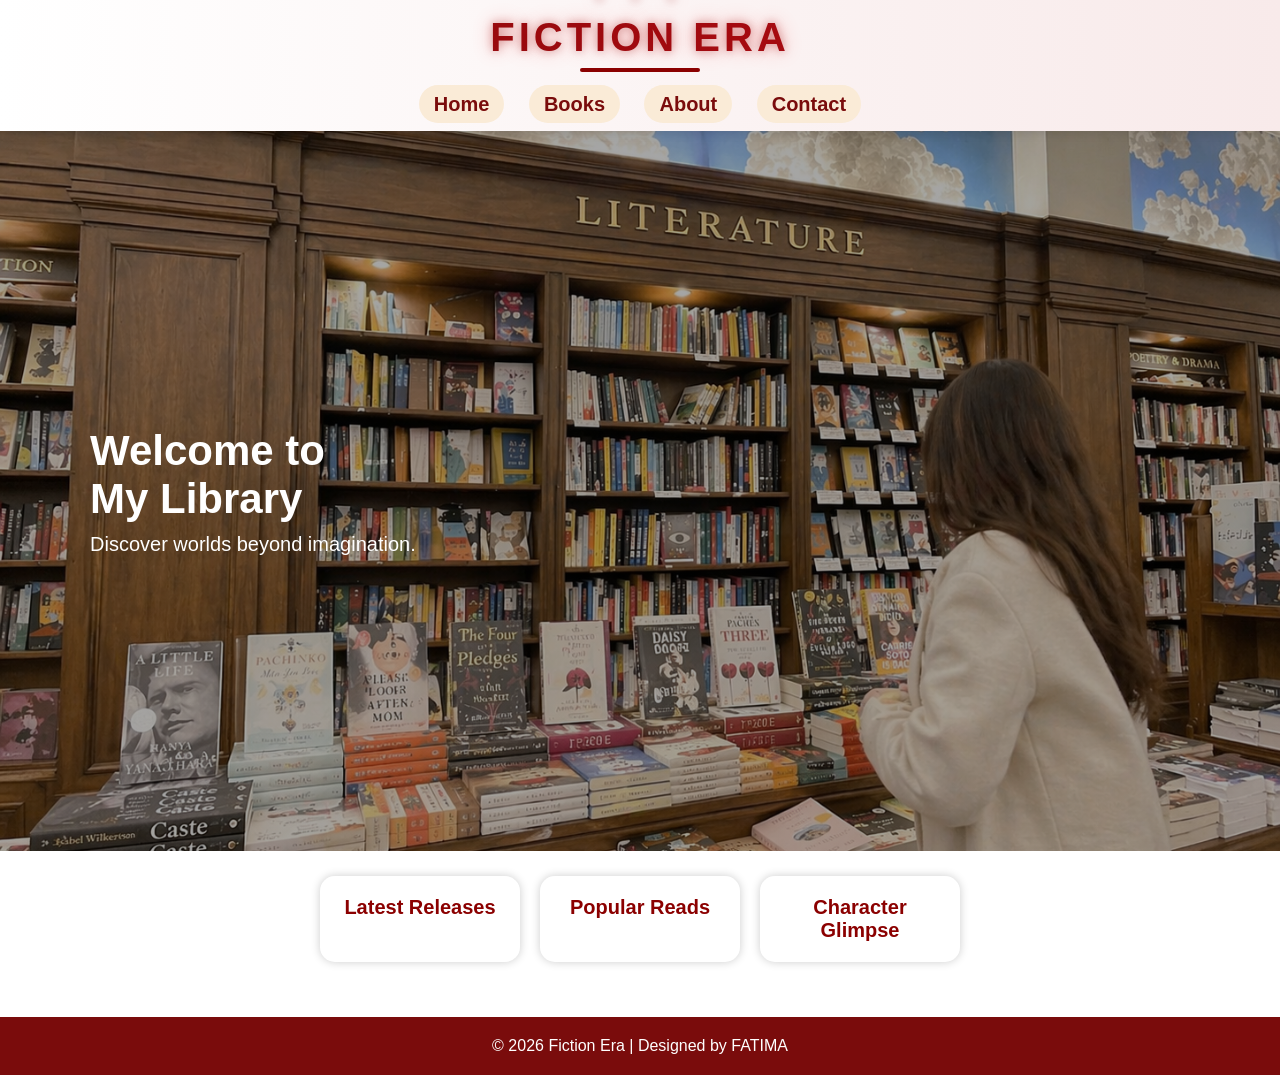
==== index.html @ 8be03c66 "Add files via upload" ====
<!DOCTYPE html>
<html lang="en">

<head>
    <title>My Library</title>
    <link rel="stylesheet" href="style.css">
</head>

<body>

<header>

    <h1 class="fiction-heading">FICTION ERA</h1>
<br>
    <nav>
        <a href="index.html">Home</a>
        <a href="book.html">Books</a>
        <a href="about.html">About</a>
        <a href="Contact.html">Contact</a>
    </nav>

</header>

<section class="hero">

    <div class="hero-text">

        <h1>Welcome to <br> My Library</h1>

        <p>Discover worlds beyond imagination.</p>

    </div>

</section>

<section class="cards">

    <div class="card">
        <a href="Latest.html">Latest Releases</a>
    </div>

    <div class="card">
        <a href="Popular.html">Popular Reads</a>
    </div>

    <div class="card">
        <a href="Staff.html">Character Glimpse</a>
    </div>

</section>

<footer>

    <p>© 2026 Fiction Era | Designed by FATIMA</p>

</footer>

</body>

</html>
---- style.css ----
*{
    margin:0;
    padding:0;
    box-sizing:border-box;
}

body{
    font-family:'Segoe UI',sans-serif;
}

/* Fiction Heading */

.fiction-heading{
    font-size:40px;
    font-weight:900;
    text-align:center;
    letter-spacing:4px;
    text-transform:uppercase;
    position:relative;

    background:linear-gradient(to right,#7a0c0c,#c1121f);
    -webkit-background-clip:text;
    -webkit-text-fill-color:transparent;

    text-shadow:
    0 0 10px rgba(139,0,0,.4),
    0 0 20px rgba(255,0,0,.3);

    animation:glow 2s infinite alternate;
}

.fiction-heading::before{
    content:"✦ ✦ ✦";
    position:absolute;
    top:-25px;
    left:50%;
    transform:translateX(-50%);
    color:darkred;
    font-size:14px;
    letter-spacing:10px;
}

.fiction-heading::after{
    content:"";
    position:absolute;
    left:50%;
    bottom:-12px;
    transform:translateX(-50%);
    width:120px;
    height:4px;
    background:darkred;
    border-radius:10px;
    animation:line 2s infinite alternate;
}

@keyframes glow{

from{
text-shadow:0 0 10px rgba(139,0,0,.4);
}

to{
text-shadow:0 0 25px rgba(255,0,0,.8);
}

}

@keyframes line{

from{
width:100px;
}

to{
width:200px;
}

}

/* Header */

header{

background:linear-gradient(to right,#fff,#f8eaea);
text-align:center;
padding:15px 0;
position:sticky;
top:0;
z-index:100;
box-shadow:0 2px 10px rgba(0,0,0,.1);

}

header h1{

margin:0;
font-size:35px;
letter-spacing:3px;

}

/* Navigation */

nav{

margin-top:15px;

}

nav a{

text-decoration:none;
color:#7a0c0c;
font-size:20px;
font-weight:bold;
margin:0 10px;
padding:8px 15px;
border-radius:20px;
background:antiquewhite;
transition:.3s;

}

nav a:hover{

background:#7a0c0c;
color:white;
transform:scale(1.05);
box-shadow:0 0 8px #7a0c0c;

}

/* Hero */

.hero{

height:80vh;

background:
linear-gradient(rgba(0,0,0,.35),rgba(0,0,0,.35)),
url("bk.png");

background-size:cover;
background-position:center;

display:flex;
align-items:center;

padding-left:50px;

color:white;

}

.hero-text{

padding-left:40px;
animation:slide 1.2s;

}

.hero-text h1{

font-size:42px;

}

.hero-text p{

font-size:20px;
margin-top:10px;
text-align:left;
color:white;

}

@keyframes slide{

from{

opacity:0;
transform:translateX(-40px);

}

to{

opacity:1;
transform:translateX(0);

}

}

/* Cards */

.cards{

display:flex;
justify-content:center;
gap:20px;
padding:25px;
flex-wrap:wrap;

}

.card{

width:200px;

padding:20px;

border-radius:15px;

background:rgba(255,255,255,.2);

box-shadow:0 0 10px rgba(0,0,0,.2);

text-align:center;

font-size:20px;

font-weight:bold;

transition:.4s;

cursor:pointer;

}

.card:hover{

transform:translateY(-8px);

box-shadow:0 15px 25px rgba(0,0,0,.3);

}

.card a{

text-decoration:none;

color:darkred;

}

/* Footer */

footer{

margin-top:30px;
padding:20px;
background:#7a0c0c;
color:white;
text-align:center;

}

footer p{

text-align:center;
font-size:16px;

}

/* Mobile */

@media(max-width:768px){

.hero{

padding-left:20px;
text-align:center;
justify-content:center;

}

.hero-text{

padding-left:0;

}

.hero-text h1{

font-size:32px;

}

.cards{

flex-direction:column;
align-items:center;

}

nav a{

display:inline-block;
margin:5px;

}

}
/* ================= MOBILE VIEW ================= */

@media (max-width: 768px) {

    header {
        padding: 20px 10px;
    }

    .fiction-heading {
        font-size: 28px;
        letter-spacing: 2px;
    }

    .fiction-heading::before {
        font-size: 10px;
        top: -18px;
        letter-spacing: 5px;
    }

    .fiction-heading::after {
        bottom: -8px;
        height: 3px;
        width: 90px;
    }

    nav {
        margin-top: 20px;
        display: flex;
        justify-content: center;
        flex-wrap: wrap;
        gap: 8px;
    }

    nav a {
        font-size: 15px;
        margin: 0;
        padding: 8px 12px;
    }

    .hero {
        height: 65vh;
        min-height: 450px;
        padding: 20px;
        background-position: center;
        justify-content: center;
        text-align: center;
    }

    .hero-text {
        padding: 0;
        width: 100%;
    }

    .hero-text h1 {
        font-size: 34px;
        line-height: 1.2;
    }

    .hero-text p {
        font-size: 17px;
        text-align: center;
        line-height: 1.5;
    }

    .cards {
        display: flex;
        flex-direction: column;
        align-items: center;
        gap: 18px;
        padding: 30px 15px;
    }

    .card {
        width: 90%;
        max-width: 320px;
    }

    footer {
        margin-top: 10px;
        padding: 18px 10px;
    }

    footer p {
        font-size: 13px;
    }
}


/* VERY SMALL PHONES */

@media (max-width: 400px) {

    .fiction-heading {
        font-size: 25px;
    }

    nav a {
        font-size: 14px;
        padding: 7px 10px;
    }

    .hero {
        min-height: 400px;
    }

    .hero-text h1 {
        font-size: 29px;
    }

    .hero-text p {
        font-size: 15px;
    }

    .card {
        width: 95%;
    }
}
/* ===== MOBILE FIX ===== */

@media (max-width: 768px) {

    body {
        width: 100%;
        overflow-x: hidden;
        margin: 0;
        padding: 0;
    }

    .fiction-heading {
        font-size: 28px !important;
        text-align: center;
        margin: 20px 0;
    }

    .main {
        display: flex !important;
        flex-direction: column !important;
        width: 100% !important;
        gap: 20px !important;
        padding: 0 !important;
        margin: 0 !important;
    }

    .container {
        display: block !important;
        width: calc(100% - 24px) !important;
        margin: 0 auto !important;
        padding: 15px 8px !important;
        box-sizing: border-box;
    }

    .title {
        font-size: 21px !important;
        text-align: center;
        margin: 8px 0 18px;
    }

    /* ONE CARD PER ROW */
    .container .card {
        display: block !important;
        width: 100% !important;
        max-width: none !important;
        margin: 12px 0 !important;
        box-sizing: border-box;
    }

    .container .card img {
        display: block !important;
        width: 100% !important;
        height: 150px !important;
        object-fit: cover !important;
    }

    .container .card p {
        font-size: 14px !important;
        text-align: center;
        margin: 10px 5px !important;
    }

    .meet-text {
        text-align: center;
        padding: 10px 20px;
    }
}


/* EXTRA SMALL PHONES */

@media (max-width: 400px) {

    .fiction-heading {
        font-size: 25px !important;
    }

    .container {
        width: calc(100% - 16px) !important;
    }

    .container .card img {
        height: 140px !important;
    }

    .title {
        font-size: 19px !important;
    }
}
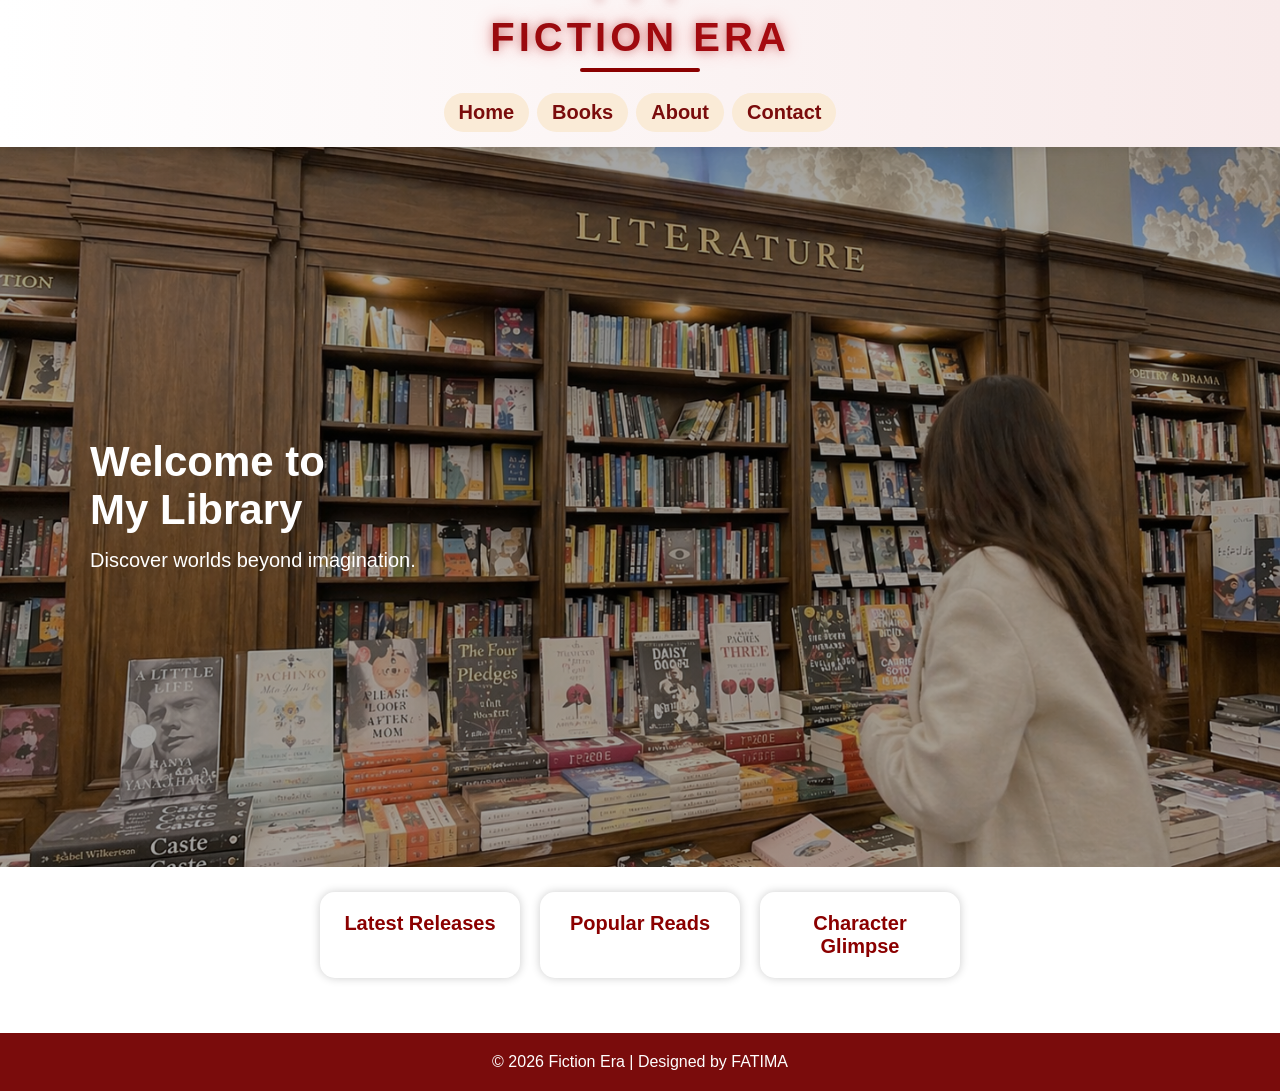
==== commit a55167b1: "Add files via upload" ====
--- a/index.html
+++ b/index.html
@@ -16,7 +16,7 @@
         <a href="index.html">Home</a>
         <a href="book.html">Books</a>
         <a href="about.html">About</a>
-        <a href="Contact.html">Contact</a>
+        <a href="contact.css">Contact</a>
     </nav>
 
 </header>
--- a/style.css
+++ b/style.css
@@ -1,510 +1,297 @@
-*{
-    margin:0;
-    padding:0;
-    box-sizing:border-box;
-}
-
-body{
-    font-family:'Segoe UI',sans-serif;
-}
-
-/* Fiction Heading */
-
-.fiction-heading{
-    font-size:40px;
-    font-weight:900;
-    text-align:center;
-    letter-spacing:4px;
-    text-transform:uppercase;
-    position:relative;
-
-    background:linear-gradient(to right,#7a0c0c,#c1121f);
-    -webkit-background-clip:text;
-    -webkit-text-fill-color:transparent;
-
-    text-shadow:
-    0 0 10px rgba(139,0,0,.4),
-    0 0 20px rgba(255,0,0,.3);
-
-    animation:glow 2s infinite alternate;
-}
-
-.fiction-heading::before{
-    content:"✦ ✦ ✦";
-    position:absolute;
-    top:-25px;
-    left:50%;
-    transform:translateX(-50%);
-    color:darkred;
-    font-size:14px;
-    letter-spacing:10px;
-}
-
-.fiction-heading::after{
-    content:"";
-    position:absolute;
-    left:50%;
-    bottom:-12px;
-    transform:translateX(-50%);
-    width:120px;
-    height:4px;
-    background:darkred;
-    border-radius:10px;
-    animation:line 2s infinite alternate;
-}
-
-@keyframes glow{
-
-from{
-text-shadow:0 0 10px rgba(139,0,0,.4);
-}
-
-to{
-text-shadow:0 0 25px rgba(255,0,0,.8);
-}
-
-}
-
-@keyframes line{
-
-from{
-width:100px;
-}
-
-to{
-width:200px;
-}
-
-}
-
-/* Header */
-
-header{
-
-background:linear-gradient(to right,#fff,#f8eaea);
-text-align:center;
-padding:15px 0;
-position:sticky;
-top:0;
-z-index:100;
-box-shadow:0 2px 10px rgba(0,0,0,.1);
-
-}
-
-header h1{
-
-margin:0;
-font-size:35px;
-letter-spacing:3px;
-
-}
-
-/* Navigation */
-
-nav{
-
-margin-top:15px;
-
-}
-
-nav a{
-
-text-decoration:none;
-color:#7a0c0c;
-font-size:20px;
-font-weight:bold;
-margin:0 10px;
-padding:8px 15px;
-border-radius:20px;
-background:antiquewhite;
-transition:.3s;
-
-}
-
-nav a:hover{
-
-background:#7a0c0c;
-color:white;
-transform:scale(1.05);
-box-shadow:0 0 8px #7a0c0c;
-
-}
-
-/* Hero */
-
-.hero{
-
-height:80vh;
-
-background:
-linear-gradient(rgba(0,0,0,.35),rgba(0,0,0,.35)),
-url("bk.png");
-
-background-size:cover;
-background-position:center;
-
-display:flex;
-align-items:center;
-
-padding-left:50px;
-
-color:white;
-
-}
-
-.hero-text{
-
-padding-left:40px;
-animation:slide 1.2s;
-
-}
-
-.hero-text h1{
-
-font-size:42px;
-
-}
-
-.hero-text p{
-
-font-size:20px;
-margin-top:10px;
-text-align:left;
-color:white;
-
-}
-
-@keyframes slide{
-
-from{
-
-opacity:0;
-transform:translateX(-40px);
-
-}
-
-to{
-
-opacity:1;
-transform:translateX(0);
-
-}
-
-}
-
-/* Cards */
-
-.cards{
-
-display:flex;
-justify-content:center;
-gap:20px;
-padding:25px;
-flex-wrap:wrap;
-
-}
-
-.card{
-
-width:200px;
-
-padding:20px;
-
-border-radius:15px;
-
-background:rgba(255,255,255,.2);
-
-box-shadow:0 0 10px rgba(0,0,0,.2);
-
-text-align:center;
-
-font-size:20px;
-
-font-weight:bold;
-
-transition:.4s;
-
-cursor:pointer;
-
-}
-
-.card:hover{
-
-transform:translateY(-8px);
-
-box-shadow:0 15px 25px rgba(0,0,0,.3);
-
-}
-
-.card a{
-
-text-decoration:none;
-
-color:darkred;
-
-}
-
-/* Footer */
-
-footer{
-
-margin-top:30px;
-padding:20px;
-background:#7a0c0c;
-color:white;
-text-align:center;
-
-}
-
-footer p{
-
-text-align:center;
-font-size:16px;
-
-}
-
-/* Mobile */
-
-@media(max-width:768px){
-
-.hero{
-
-padding-left:20px;
-text-align:center;
-justify-content:center;
-
-}
-
-.hero-text{
-
-padding-left:0;
-
-}
-
-.hero-text h1{
-
-font-size:32px;
-
-}
-
-.cards{
-
-flex-direction:column;
-align-items:center;
-
-}
-
-nav a{
-
-display:inline-block;
-margin:5px;
-
-}
-
-}
-/* ================= MOBILE VIEW ================= */
-
-@media (max-width: 768px) {
-
-    header {
-        padding: 20px 10px;
-    }
-
-    .fiction-heading {
-        font-size: 28px;
-        letter-spacing: 2px;
-    }
-
-    .fiction-heading::before {
-        font-size: 10px;
-        top: -18px;
-        letter-spacing: 5px;
-    }
-
-    .fiction-heading::after {
-        bottom: -8px;
-        height: 3px;
-        width: 90px;
-    }
-
-    nav {
-        margin-top: 20px;
-        display: flex;
-        justify-content: center;
-        flex-wrap: wrap;
-        gap: 8px;
-    }
-
-    nav a {
-        font-size: 15px;
-        margin: 0;
-        padding: 8px 12px;
-    }
-
-    .hero {
-        height: 65vh;
-        min-height: 450px;
-        padding: 20px;
-        background-position: center;
-        justify-content: center;
-        text-align: center;
-    }
-
-    .hero-text {
-        padding: 0;
-        width: 100%;
-    }
-
-    .hero-text h1 {
-        font-size: 34px;
-        line-height: 1.2;
-    }
-
-    .hero-text p {
-        font-size: 17px;
-        text-align: center;
-        line-height: 1.5;
-    }
-
-    .cards {
-        display: flex;
-        flex-direction: column;
-        align-items: center;
-        gap: 18px;
-        padding: 30px 15px;
-    }
-
-    .card {
-        width: 90%;
-        max-width: 320px;
-    }
-
-    footer {
-        margin-top: 10px;
-        padding: 18px 10px;
-    }
-
-    footer p {
-        font-size: 13px;
-    }
-}
-
-
-/* VERY SMALL PHONES */
-
-@media (max-width: 400px) {
-
-    .fiction-heading {
-        font-size: 25px;
-    }
-
-    nav a {
-        font-size: 14px;
-        padding: 7px 10px;
-    }
-
-    .hero {
-        min-height: 400px;
-    }
-
-    .hero-text h1 {
-        font-size: 29px;
-    }
-
-    .hero-text p {
-        font-size: 15px;
-    }
-
-    .card {
-        width: 95%;
-    }
-}
-/* ===== MOBILE FIX ===== */
-
-@media (max-width: 768px) {
-
-    body {
-        width: 100%;
-        overflow-x: hidden;
-        margin: 0;
-        padding: 0;
-    }
-
-    .fiction-heading {
-        font-size: 28px !important;
-        text-align: center;
-        margin: 20px 0;
-    }
-
-    .main {
-        display: flex !important;
-        flex-direction: column !important;
-        width: 100% !important;
-        gap: 20px !important;
-        padding: 0 !important;
-        margin: 0 !important;
-    }
-
-    .container {
-        display: block !important;
-        width: calc(100% - 24px) !important;
-        margin: 0 auto !important;
-        padding: 15px 8px !important;
-        box-sizing: border-box;
-    }
-
-    .title {
-        font-size: 21px !important;
-        text-align: center;
-        margin: 8px 0 18px;
-    }
-
-    /* ONE CARD PER ROW */
-    .container .card {
-        display: block !important;
-        width: 100% !important;
-        max-width: none !important;
-        margin: 12px 0 !important;
-        box-sizing: border-box;
-    }
-
-    .container .card img {
-        display: block !important;
-        width: 100% !important;
-        height: 150px !important;
-        object-fit: cover !important;
-    }
-
-    .container .card p {
-        font-size: 14px !important;
-        text-align: center;
-        margin: 10px 5px !important;
-    }
-
-    .meet-text {
-        text-align: center;
-        padding: 10px 20px;
-    }
-}
-
-
-/* EXTRA SMALL PHONES */
-
-@media (max-width: 400px) {
-
-    .fiction-heading {
-        font-size: 25px !important;
-    }
-
-    .container {
-        width: calc(100% - 16px) !important;
-    }
-
-    .container .card img {
-        height: 140px !important;
-    }
-
-    .title {
-        font-size: 19px !important;
-    }
-}+* {
+    margin: 0;
+    padding: 0;
+    box-sizing: border-box;
+}
+
+html, body {
+    width: 100%;
+    min-height: 100%;
+    overflow-x: hidden;
+}
+
+body {
+    font-family: "Segoe UI", sans-serif;
+}
+
+/* ================= FICTION HEADING ================= */
+
+.fiction-heading {
+    font-size: 40px;
+    font-weight: 900;
+    text-align: center;
+    letter-spacing: 4px;
+    text-transform: uppercase;
+    position: relative;
+    background: linear-gradient(to right, #7a0c0c, #c1121f);
+    -webkit-background-clip: text;
+    -webkit-text-fill-color: transparent;
+    text-shadow: 0 0 10px rgba(139,0,0,.4), 0 0 20px rgba(255,0,0,.3);
+    animation: glow 2s infinite alternate;
+}
+
+.fiction-heading::before {
+    content: "✦ ✦ ✦";
+    position: absolute;
+    top: -25px;
+    left: 50%;
+    transform: translateX(-50%);
+    color: darkred;
+    font-size: 14px;
+    letter-spacing: 10px;
+}
+
+.fiction-heading::after {
+    content: "";
+    position: absolute;
+    left: 50%;
+    bottom: -12px;
+    transform: translateX(-50%);
+    width: 120px;
+    height: 4px;
+    background: darkred;
+    border-radius: 10px;
+    animation: line 2s infinite alternate;
+}
+
+@keyframes glow {
+    from { text-shadow: 0 0 10px rgba(139,0,0,.4); }
+    to { text-shadow: 0 0 25px rgba(255,0,0,.8); }
+}
+
+@keyframes line {
+    from { width: 100px; }
+    to { width: 200px; }
+}
+
+/* ================= HEADER ================= */
+
+header {
+    background: linear-gradient(to right, #fff, #f8eaea);
+    text-align: center;
+    padding: 15px 10px;
+    position: sticky;
+    top: 0;
+    z-index: 100;
+    box-shadow: 0 2px 10px rgba(0,0,0,.1);
+}
+
+header h1 {
+    margin: 0;
+    font-size: 35px;
+    letter-spacing: 3px;
+}
+
+nav {
+    margin-top: 15px;
+    display: flex;
+    justify-content: center;
+    flex-wrap: wrap;
+    gap: 8px;
+}
+
+nav a {
+    text-decoration: none;
+    color: #7a0c0c;
+    font-size: 20px;
+    font-weight: bold;
+    margin: 0;
+    padding: 8px 15px;
+    border-radius: 20px;
+    background: antiquewhite;
+    transition: .3s;
+}
+
+nav a:hover {
+    background: #7a0c0c;
+    color: white;
+    transform: scale(1.05);
+    box-shadow: 0 0 8px #7a0c0c;
+}
+
+/* ================= HERO ================= */
+
+.hero {
+    min-height: 80vh;
+    background:
+        linear-gradient(rgba(0,0,0,.35), rgba(0,0,0,.35)),
+        url("bk.png") center/cover no-repeat;
+    display: flex;
+    align-items: center;
+    padding: 50px;
+    color: white;
+}
+
+.hero-text {
+    padding-left: 40px;
+    animation: slide 1.2s;
+    max-width: 700px;
+}
+
+.hero-text h1 {
+    font-size: 42px;
+}
+
+.hero-text p {
+    font-size: 20px;
+    margin-top: 10px;
+    text-align: left;
+    color: white;
+    line-height: 1.6;
+}
+
+@keyframes slide {
+    from { opacity: 0; transform: translateX(-40px); }
+    to { opacity: 1; transform: translateX(0); }
+}
+
+/* ================= HOMEPAGE CARDS ================= */
+
+.cards {
+    display: flex;
+    justify-content: center;
+    gap: 20px;
+    padding: 25px;
+    flex-wrap: wrap;
+}
+
+.cards .card {
+    width: 200px;
+    padding: 20px;
+    border-radius: 15px;
+    background: rgba(255,255,255,.2);
+    box-shadow: 0 0 10px rgba(0,0,0,.2);
+    text-align: center;
+    font-size: 20px;
+    font-weight: bold;
+    transition: .4s;
+    cursor: pointer;
+}
+
+.cards .card:hover {
+    transform: translateY(-8px);
+    box-shadow: 0 15px 25px rgba(0,0,0,.3);
+}
+
+.cards .card a {
+    text-decoration: none;
+    color: darkred;
+}
+
+/* ================= FOOTER ================= */
+
+footer {
+    margin-top: 30px;
+    padding: 20px;
+    background: #7a0c0c;
+    color: white;
+    text-align: center;
+}
+
+footer p {
+    font-size: 16px;
+}
+
+/* ================= MOBILE ================= */
+
+@media (max-width: 768px) {
+    header {
+        padding: 12px 8px;
+    }
+
+    header h1 {
+        font-size: 26px;
+    }
+
+    nav {
+        margin-top: 12px;
+        gap: 6px;
+    }
+
+    nav a {
+        font-size: 15px;
+        padding: 7px 11px;
+    }
+
+    .fiction-heading {
+        font-size: 28px;
+        letter-spacing: 2px;
+    }
+
+    .fiction-heading::before {
+        top: -18px;
+        font-size: 10px;
+        letter-spacing: 5px;
+    }
+
+    .fiction-heading::after {
+        bottom: -8px;
+        height: 3px;
+        width: 90px;
+    }
+
+    .hero {
+        min-height: 500px;
+        height: 68vh;
+        padding: 25px 18px;
+        justify-content: center;
+        text-align: center;
+        background-position: center;
+    }
+
+    .hero-text {
+        width: 100%;
+        max-width: 100%;
+        padding: 0;
+    }
+
+    .hero-text h1 {
+        font-size: 32px;
+        line-height: 1.2;
+    }
+
+    .hero-text p {
+        font-size: 16px;
+        text-align: center;
+        line-height: 1.55;
+    }
+
+    .cards {
+        flex-direction: column;
+        align-items: center;
+        gap: 18px;
+        padding: 25px 12px;
+    }
+
+    .cards .card {
+        width: min(92%, 330px);
+    }
+
+    footer {
+        margin-top: 15px;
+        padding: 16px 10px;
+    }
+
+    footer p {
+        font-size: 13px;
+        line-height: 1.5;
+    }
+}
+
+@media (max-width: 400px) {
+    .fiction-heading {
+        font-size: 25px;
+    }
+
+    .hero {
+        min-height: 440px;
+    }
+
+    .hero-text h1 {
+        font-size: 28px;
+    }
+
+    .hero-text p {
+        font-size: 15px;
+    }
+}
